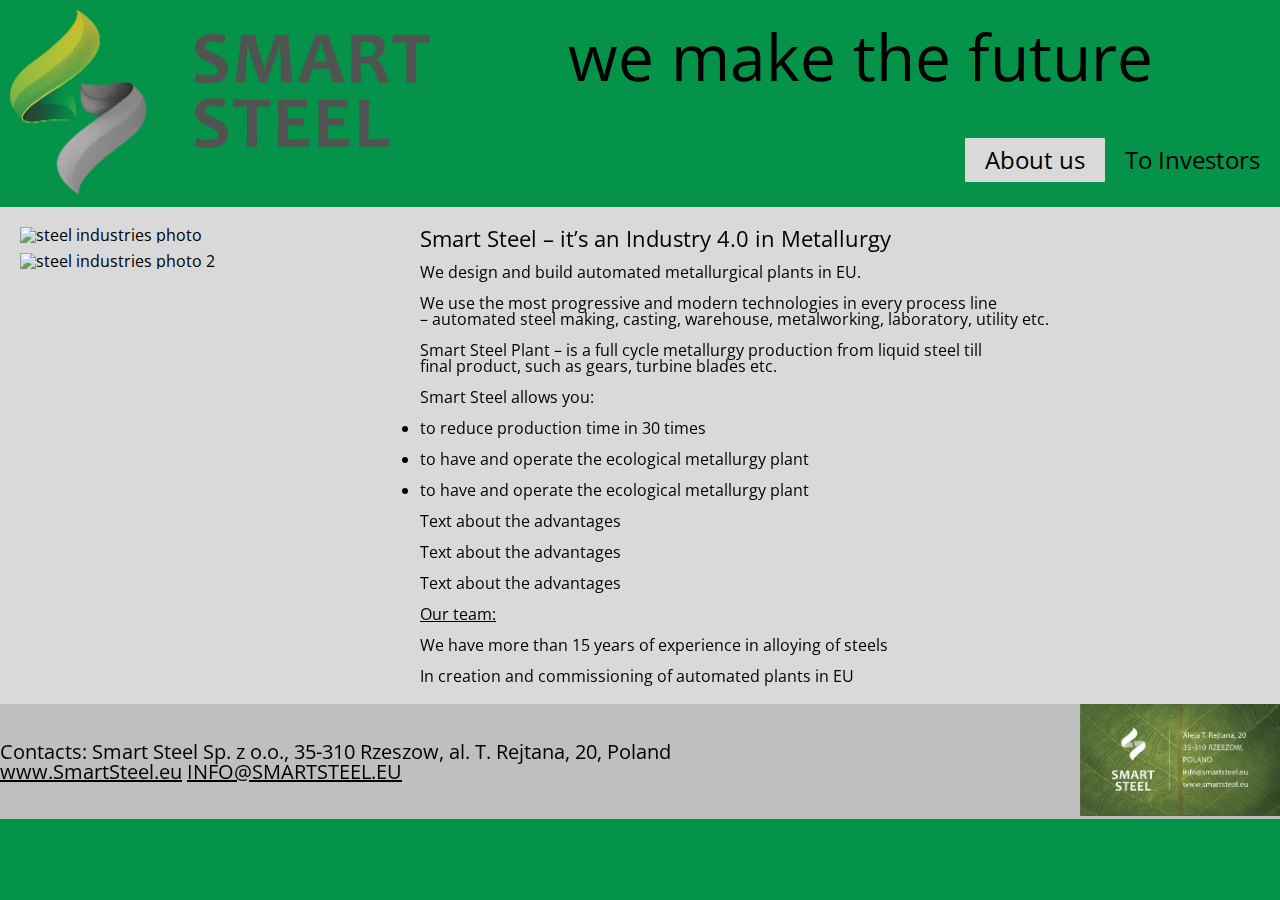
==== public/index.html @ 74459107 "change few sections" ====
<!DOCTYPE html>
<html lang="en">
    <head>
        <meta charset=utf-8>
        <title>Smart Steel Website</title>
        <meta name="viewport" content="width=device-width, initial-scale=1">
        <link rel="stylesheet" type="text/css" href="./reset.css">
        <link rel="stylesheet" type="text/css" href="./style.css">
        <link href="https://fonts.googleapis.com/css?family=Open+Sans" rel="stylesheet">
    </head>
    <body>
        <header>
            <a href="http://www.SmartSteel.eu" class="logo"><img src="./img/logo.png" alt="Smart Steel Logo" width="420px"></a>
            <div class="navWrapHor">
                <h1>we make the future</h1>
                <div class="navWrapVer">
                    <p class="activeTab">About us</p>
                    <a href="./investors.html" class="linkTab">To Investors</a>    
                </div>
            </div>
        </header>
        <main>
            <div class="leftSide">
                <img src="./img/steel1.jpg" alt="steel industries photo" width="360" class="sidePhoto">
                <img src="./img/steel2.jpg" alt="steel industries photo 2" width="360" class="sidePhoto">
                <iframe width="360" height="270" src="https://www.youtube.com/embed/9l7JqonyoKA?rel=0" frameborder="0" allowfullscreen></iframe>
            </div>
            <div class="rightSide">
                <h2>Smart Steel – it’s an Industry 4.0 in Metallurgy</h2>
                <p>We design and build automated metallurgical plants in EU.</p>
                <p>We use the most progressive and modern technologies in every process line <br>
                – automated steel making, casting, warehouse, metalworking, laboratory, 
                utility etc.</p>
                <p>Smart Steel Plant – is a full cycle metallurgy production from liquid steel till <br>
                final product, such as gears, turbine blades etc.</p>        
                <p>Smart Steel allows you:</p>
                <ul>
                    <li>to reduce production time in 30 times
                    <li>to have and operate the ecological metallurgy plant
                    <li>to have and operate the ecological metallurgy plant
                </ul>
                <p>Text about the advantages</p>
                <p>Text about the advantages</p>
                <p>Text about the advantages</p>
                <p><span class="underlineText">Our team:</span></p>
                <p>We have more than 15 years of experience in alloying of steels</p>
                <p>In creation and commissioning of automated plants in EU</p>
            </div>
        </main>
        <footer>
            <div>
                <address>
                Contacts: Smart Steel Sp. z o.o., 35-310 Rzeszow, al. T. Rejtana, 20, Poland
                </address>             
                <a href="http://www.SmartSteel.eu">www.SmartSteel.eu</a>  
                <a href="mailto:INFO@SMARTSTEEL.EU">INFO@SMARTSTEEL.EU</a>
            </div>
            <div>
                <img src="./img/greenCutaway.jpg" alt="Our cutaway" width="200px">
            </div>
        </footer>
    </body>
</html>
---- public/style.css ----
:root{
    font-family: 'Open Sans', sans-serif;
    background: rgb(5, 147, 74);
}

header, main, footer{
    max-width: 1280px;
    min-width: 320px;
    margin: 0 auto;
}

header{
    display: flex;
    justify-content: space-around;
    margin: 30, auto, 20;
    background-image: url("./img/navbg.jpg");
    background-repeat: repeat;
    flex-wrap: wrap;
}

main{
    background: rgb(217, 217, 217);
    display: flex;
    flex-flow: row wrap-reverse;
}

footer{
    background: rgb(191, 191, 191);
    display: flex;
    flex-direction: row;
    justify-content: space-between;
    font-size: 20px;
    align-items: center;
}



.leftSide{
    padding: 20px;
    display: flex;
    flex-direction: column;
    margin: 0 auto;
}

.leftSideInv, .rightSideInv{
    padding: 20px;
    display: flex;
    flex-flow: column wrap;
    max-width: 640px;
}

.rightSide{
    padding: 20px;
    display: flex;
    flex-flow: column wrap;
    align-content: flex-start;
    flex-grow: 2;
}

.sidePhoto{
    margin-bottom: 10px;
}

h1{
    font-size: 4em;
}

.navWrapVer{
    display: flex;
    flex-direction: row;
    align-self: flex-end;
    justify-content: flex-end;
}

.navWrapHor{
    display: flex;
    flex-grow: 3;
    flex-direction: column;
    align-items: center;
    justify-content: space-around;  
    min-width: 320px;
}

.activeTab{
    padding: 10px 20px;
    background: rgb(217, 217, 217);
    border-radius: 1px;
    font-size: 24px;
}

a{
    color: black;
}

.linkTab{
    padding: 10px 20px;
    font-size: 24px;
    color: black;
    text-decoration: none;
}

.linkTab:hover{
    text-decoration: underline;
}

.logo{
    margin: 10px;
}

.underlineText{
    text-decoration: underline;
}

h1{
    text-align: center;
}

h2{
    font-size: 22px;
}

main p{
    font-size: 16px;
    margin-top: 15px;
}

ul li{
    margin-top: 15px;
}

.mainInv{
    background: url("./img/mainInvBackground.jpg") no-repeat;
    background-size: cover;
    min-height: 600px;
}
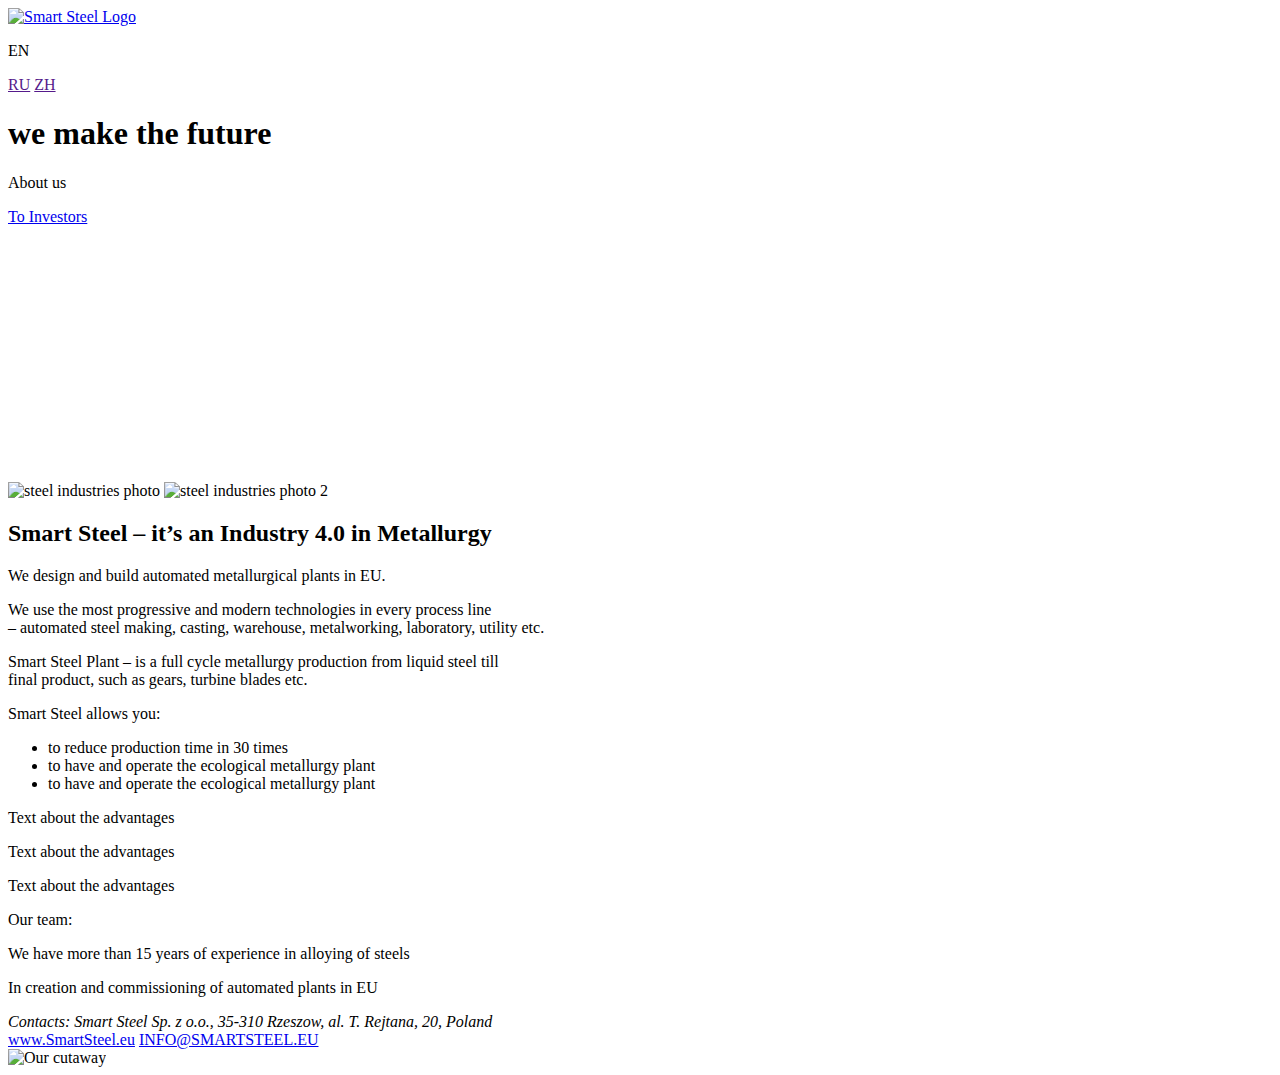
==== commit a16fe291: "add lang panel" ====
--- a/public/index.html
+++ b/public/index.html
@@ -4,14 +4,18 @@
         <meta charset=utf-8>
         <title>Smart Steel Website</title>
         <meta name="viewport" content="width=device-width, initial-scale=1">
-        <link rel="stylesheet" type="text/css" href="./reset.css">
-        <link rel="stylesheet" type="text/css" href="./style.css">
+        <link rel="stylesheet" type="text/css" href="/style.css">
         <link href="https://fonts.googleapis.com/css?family=Open+Sans" rel="stylesheet">
     </head>
     <body>
         <header>
-            <a href="http://www.SmartSteel.eu" class="logo"><img src="./img/logo.png" alt="Smart Steel Logo" width="420px"></a>
+            <a href="http://www.SmartSteel.eu"><img src="/img/logo-320w.png" srcset="/img/logo-800w.png 450w","/img/logo-320w.png 320w" alt="Smart Steel Logo" class="logo"></a>
             <div class="navWrapHor">
+                <div class="langPanel">
+                    <p class="activeTab">EN</p>
+                    <a href="" class="linkTab">RU</a>
+                    <a href="" class="linkTab">ZH</a>
+                </div>
                 <h1>we make the future</h1>
                 <div class="navWrapVer">
                     <p class="activeTab">About us</p>
@@ -21,8 +25,8 @@
         </header>
         <main>
             <div class="leftSide">
-                <img src="./img/steel1.jpg" alt="steel industries photo" width="360" class="sidePhoto">
-                <img src="./img/steel2.jpg" alt="steel industries photo 2" width="360" class="sidePhoto">
+                <img src="/img/steel1.jpg" alt="steel industries photo" class="sidePhoto">
+                <img src="/img/steel2.jpg" alt="steel industries photo 2" class="sidePhoto">
                 <iframe width="360" height="270" src="https://www.youtube.com/embed/9l7JqonyoKA?rel=0" frameborder="0" allowfullscreen></iframe>
             </div>
             <div class="rightSide">
@@ -48,16 +52,14 @@
             </div>
         </main>
         <footer>
-            <div>
+            <div class="footerContacts">
                 <address>
                 Contacts: Smart Steel Sp. z o.o., 35-310 Rzeszow, al. T. Rejtana, 20, Poland
                 </address>             
                 <a href="http://www.SmartSteel.eu">www.SmartSteel.eu</a>  
                 <a href="mailto:INFO@SMARTSTEEL.EU">INFO@SMARTSTEEL.EU</a>
-            </div>
-            <div>
-                <img src="./img/greenCutaway.jpg" alt="Our cutaway" width="200px">
-            </div>
+            </div>      
+            <img src="/img/greenCutaway.jpg" alt="Our cutaway" width="200px" class="cutaway">  
         </footer>
     </body>
 </html>
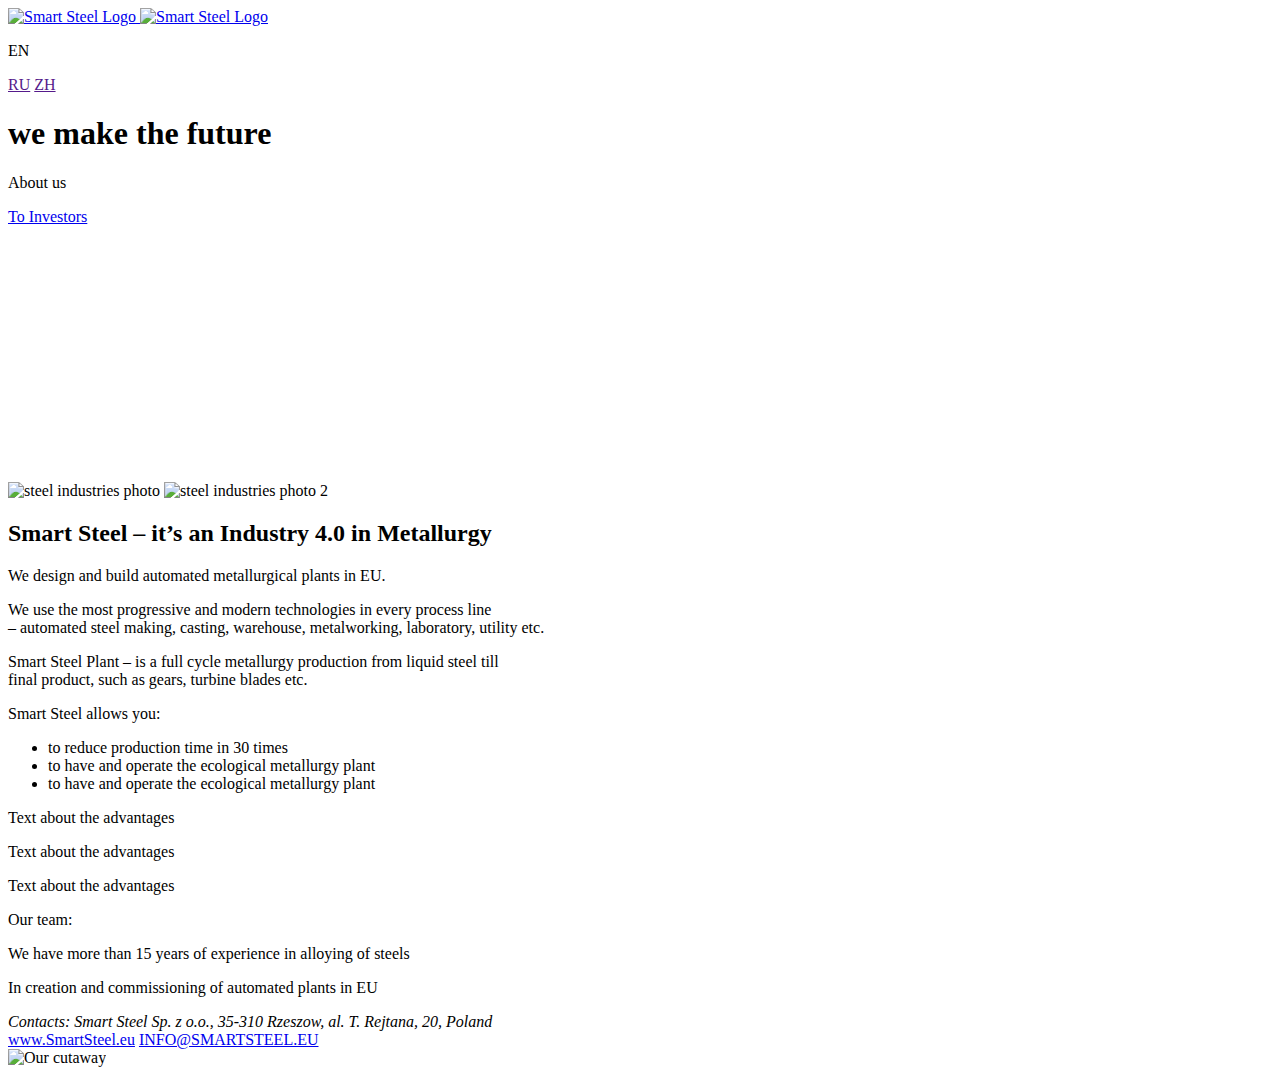
==== commit 3d9522de: "logo fix" ====
--- a/public/index.html
+++ b/public/index.html
@@ -9,7 +9,10 @@
     </head>
     <body>
         <header>
-            <a href="http://www.SmartSteel.eu"><img src="/img/logo-320w.png" srcset="/img/logo-800w.png 450w","/img/logo-320w.png 320w" alt="Smart Steel Logo" class="logo"></a>
+            <a href="http://www.SmartSteel.eu">
+                <img src="/img/logo-320w.png" alt="Smart Steel Logo" class="logo320w">
+                <img src="/img/logo-800w.png" alt="Smart Steel Logo" class="logo800w">
+            </a>
             <div class="navWrapHor">
                 <div class="langPanel">
                     <p class="activeTab">EN</p>
@@ -47,6 +50,11 @@
                 <p>Text about the advantages</p>
                 <p>Text about the advantages</p>
                 <p><span class="underlineText">Our team:</span></p>
+                <div>
+                    <div>
+                        
+                    </div>
+                </div>
                 <p>We have more than 15 years of experience in alloying of steels</p>
                 <p>In creation and commissioning of automated plants in EU</p>
             </div>
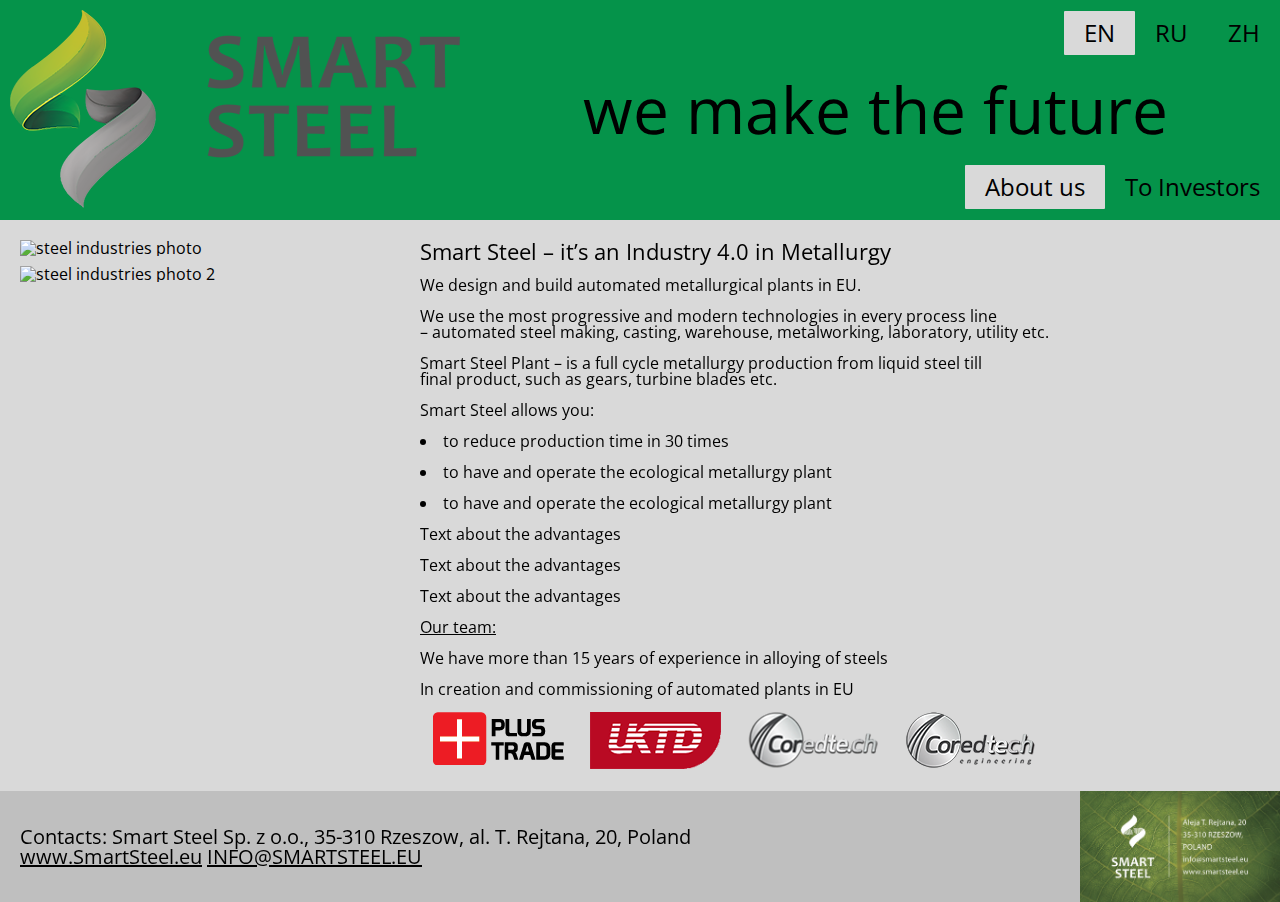
==== commit 112a8db4: "add lang pages" ====
--- a/public/index.html
+++ b/public/index.html
@@ -4,35 +4,43 @@
         <meta charset=utf-8>
         <title>Smart Steel Website</title>
         <meta name="viewport" content="width=device-width, initial-scale=1">
-        <link rel="stylesheet" type="text/css" href="/style.css">
+        <link rel="stylesheet" type="text/css" href="./style.css">
         <link href="https://fonts.googleapis.com/css?family=Open+Sans" rel="stylesheet">
     </head>
     <body>
         <header>
-            <a href="http://www.SmartSteel.eu">
-                <img src="/img/logo-320w.png" alt="Smart Steel Logo" class="logo320w">
-                <img src="/img/logo-800w.png" alt="Smart Steel Logo" class="logo800w">
+            <a href="./index.html">
+                <img src="./img/logo-320w.png" alt="Smart Steel Logo" class="logo320w">
+                <img src="./img/logo-800w.png" alt="Smart Steel Logo" class="logo800w">
             </a>
             <div class="navWrapHor">
                 <div class="langPanel">
                     <p class="activeTab">EN</p>
-                    <a href="" class="linkTab">RU</a>
-                    <a href="" class="linkTab">ZH</a>
+                    <a href="./ru/indexRU.html" class="linkTab">RU</a>
+                    <a href="./zh/indexZH.html" class="linkTab">ZH</a>
                 </div>
+
+                <!--текст заголовка-->
                 <h1>we make the future</h1>
                 <div class="navWrapVer">
+
+                    <!--текст активной вкладки-->
                     <p class="activeTab">About us</p>
+
+                    <!--тест ссылки на вкладку для инвесторов-->
                     <a href="./investors.html" class="linkTab">To Investors</a>    
                 </div>
             </div>
         </header>
         <main>
             <div class="leftSide">
-                <img src="/img/steel1.jpg" alt="steel industries photo" class="sidePhoto">
-                <img src="/img/steel2.jpg" alt="steel industries photo 2" class="sidePhoto">
-                <iframe width="360" height="270" src="https://www.youtube.com/embed/9l7JqonyoKA?rel=0" frameborder="0" allowfullscreen></iframe>
+                <img src="./img/steel1.jpg" alt="steel industries photo" class="sidePhoto">
+                <img src="./img/steel2.jpg" alt="steel industries photo 2" class="sidePhoto">
+                <iframe src="https://www.youtube.com/embed/9l7JqonyoKA?rel=0" frameborder="0" allowfullscreen></iframe>
             </div>
             <div class="rightSide">
+
+                <!--основная часть-->
                 <h2>Smart Steel – it’s an Industry 4.0 in Metallurgy</h2>
                 <p>We design and build automated metallurgical plants in EU.</p>
                 <p>We use the most progressive and modern technologies in every process line <br>
@@ -49,25 +57,32 @@
                 <p>Text about the advantages</p>
                 <p>Text about the advantages</p>
                 <p>Text about the advantages</p>
-                <p><span class="underlineText">Our team:</span></p>
                 <div>
-                    <div>
-                        
+                    <div class="ourTeam">
+                        <p><span class="underlineText">Our team:</span></p>
+                        <p>We have more than 15 years of experience in alloying of steels</p>
+                        <p>In creation and commissioning of automated plants in EU</p>
+                    </div>
+                    <div class="partnersLogo">
+                        <a href="www.plus-trade.ch"><img src="./img/pt.png" alt="Plus Trade Website link"></a>
+                        <a href="www.uktd.com.ua"><img src="./img/ukdt.png" alt="UKTD Website link"></a>
+                        <a href="www.coredtech.com"><img src="./img/ct.png" alt="Cored Tech Website link"></a>
+                        <a href="www.coredtechengineering.lu"><img src="./img/cte.png" alt="Cored Tech Engineering Website link"></a>
                     </div>
                 </div>
-                <p>We have more than 15 years of experience in alloying of steels</p>
-                <p>In creation and commissioning of automated plants in EU</p>
+                
             </div>
         </main>
         <footer>
             <div class="footerContacts">
+                <!--нижняя часть-->
                 <address>
                 Contacts: Smart Steel Sp. z o.o., 35-310 Rzeszow, al. T. Rejtana, 20, Poland
                 </address>             
                 <a href="http://www.SmartSteel.eu">www.SmartSteel.eu</a>  
                 <a href="mailto:INFO@SMARTSTEEL.EU">INFO@SMARTSTEEL.EU</a>
             </div>      
-            <img src="/img/greenCutaway.jpg" alt="Our cutaway" width="200px" class="cutaway">  
+            <img src="./img/greenCutaway.jpg" alt="Our cutaway" class="cutaway">  
         </footer>
     </body>
 </html>
--- a/public/style.css
+++ b/public/style.css
@@ -0,0 +1,315 @@
+html, body, div, span, applet, object, iframe,
+h1, h2, h3, h4, h5, h6, p, blockquote, pre,
+a, abbr, acronym, address, big, cite, code,
+del, dfn, em, img, ins, kbd, q, s, samp,
+small, strike, strong, sub, sup, tt, var,
+b, u, i, center,
+dl, dt, dd, ol, ul, li,
+fieldset, form, label, legend,
+table, caption, tbody, tfoot, thead, tr, th, td,
+article, aside, canvas, details, embed, 
+figure, figcaption, footer, header, hgroup, 
+menu, nav, output, ruby, section, summary,
+time, mark, audio, video {
+	margin: 0;
+	padding: 0;
+	border: 0;
+	font-size: 100%;
+	font: inherit;
+	vertical-align: baseline;
+}
+/* HTML5 display-role reset for older browsers */
+article, aside, details, figcaption, figure, 
+footer, header, hgroup, menu, nav, section {
+	display: block;
+}
+body {
+	line-height: 1;
+}
+blockquote, q {
+	quotes: none;
+}
+blockquote:before, blockquote:after,
+q:before, q:after {
+	content: '';
+	content: none;
+}
+table {
+	border-collapse: collapse;
+	border-spacing: 0;
+}
+
+:root{
+    font-family: 'Open Sans', sans-serif;
+    background: rgb(5, 147, 74);
+}
+
+:root a{
+	color: black;
+}
+
+:root ul li{
+	margin-top: 15px;
+}
+
+:root li{
+	list-style-position: inside;
+}
+
+header, main, footer{
+    max-width: 1280px;
+    min-width: 320px;
+    margin: 0 auto;
+}
+
+header{
+    display: -webkit-box;
+    display: -ms-flexbox;
+    display: flex;
+    -ms-flex-pack: distribute;
+        justify-content: space-around;
+    margin: 30, auto, 20;
+    background-image: url("./img/navbg.jpg");
+    background-repeat: repeat;
+    -ms-flex-wrap: wrap;
+        flex-wrap: wrap;
+}
+
+header .logo800w{
+	margin: 10px;
+	width: 450px;
+}
+
+header .logo320w{
+	display: none;
+}
+
+@media only screen and (max-width: 450px){
+	header .logo800w{
+		display: none;
+	}
+	header .logo320w{
+		display: initial;
+	}
+}
+
+header .navWrapVer{
+	display: -webkit-box;
+	display: -ms-flexbox;
+	display: flex;
+	-webkit-box-orient: horizontal;
+	-webkit-box-direction: normal;
+	    -ms-flex-direction: row;
+	        flex-direction: row;
+	-ms-flex-item-align: end;
+	    align-self: flex-end;
+	-webkit-box-pack: end;
+	    -ms-flex-pack: end;
+	        justify-content: flex-end;
+}
+
+header .navWrapVer .activeTab{
+	padding: 10px 20px;
+	background: rgb(217, 217, 217);
+	border-radius: 1px;
+	font-size: 24px;
+}
+
+header .navWrapVer .linkTab{
+	padding: 10px 20px;
+	font-size: 24px;
+	color: black;
+	text-decoration: none;
+}
+
+header .navWrapVer .linkTab:hover{
+	text-decoration: underline;
+}
+
+header .navWrapHor{
+	display: -webkit-box;
+	display: -ms-flexbox;
+	display: flex;
+	-webkit-box-flex: 3;
+	    -ms-flex-positive: 3;
+	        flex-grow: 3;
+	-webkit-box-orient: vertical;
+	-webkit-box-direction: normal;
+	    -ms-flex-direction: column;
+	        flex-direction: column;
+	-webkit-box-align: center;
+	    -ms-flex-align: center;
+	        align-items: center;
+	-ms-flex-pack: distribute;
+	    justify-content: space-around;
+	min-width: 320px;
+}
+
+header .navWrapHor .langPanel{
+	display: -webkit-box;
+	display: -ms-flexbox;
+	display: flex;
+	-webkit-box-pack: end;
+	    -ms-flex-pack: end;
+	        justify-content: flex-end;
+	-ms-flex-item-align: end;
+	    align-self: flex-end;
+}
+
+header .navWrapHor .langPanel .activeTab{
+	padding: 10px 20px;
+	background: rgb(217, 217, 217);
+	border-radius: 1px;
+	font-size: 24px;
+}
+
+header .navWrapHor .langPanel .linkTab{
+	padding: 10px 20px;
+	font-size: 24px;
+	color: black;
+	text-decoration: none;
+}
+
+header .navWrapHor .langPanel .linkTab:hover{
+	text-decoration: underline;
+}
+
+header .navWrapHor h1{
+	font-size: 4em;
+	text-align: center;
+}
+
+main{
+    background: rgb(217, 217, 217);
+    display: -webkit-box;
+    display: -ms-flexbox;
+    display: flex;
+    -webkit-box-orient: horizontal;
+    -webkit-box-direction: normal;
+        -ms-flex-flow: row wrap-reverse;
+            flex-flow: row wrap-reverse;
+}
+
+main p{
+	font-size: 16px;
+	margin-top: 15px;
+}
+
+main .leftSide{
+	padding: 20px;
+	display: -webkit-box;
+	display: -ms-flexbox;
+	display: flex;
+	-webkit-box-orient: vertical;
+	-webkit-box-direction: normal;
+	    -ms-flex-direction: column;
+	        flex-direction: column;
+	margin: 0 auto;
+}
+
+main .leftSide img{
+	margin-bottom: 10px;
+	width: 360px;
+}
+
+main .leftSide iframe{
+	width: 360px;
+	height: 270px;
+}
+
+main .rightSide{
+	padding: 20px;
+	display: -webkit-box;
+	display: -ms-flexbox;
+	display: flex;
+	-webkit-box-orient: vertical;
+	-webkit-box-direction: normal;
+	    -ms-flex-flow: column wrap;
+	        flex-flow: column wrap;
+	-ms-flex-line-pack: start;
+	    align-content: flex-start;
+	-webkit-box-flex: 2;
+	    -ms-flex-positive: 2;
+	        flex-grow: 2;
+	max-width: 853px;
+}
+
+main .rightSide h2{
+	font-size: 22px;
+}
+
+main .rightSide .underlineText{
+	text-decoration: underline;
+}
+
+main .rightSide .partnersLogo {
+	margin-top: 15px;
+	display: -webkit-box;
+	display: -ms-flexbox;
+	display: flex;
+	-webkit-box-orient: horizontal;
+	-webkit-box-direction: normal;
+	    -ms-flex-direction: row;
+	        flex-direction: row;
+	-ms-flex-pack: distribute;
+	    justify-content: space-around;
+	-ms-flex-wrap: wrap;
+	    flex-wrap: wrap;
+}
+
+.mainInv{
+        background: url("./img/mainInvBackground.jpg") no-repeat;
+        background-size: cover;
+        min-height: 600px;
+    }
+
+.mainInv .rightSideInv, .mainInv .leftSideInv{
+	padding: 20px;
+	display: -webkit-box;
+	display: -ms-flexbox;
+	display: flex;
+	-webkit-box-orient: vertical;
+	-webkit-box-direction: normal;
+	    -ms-flex-flow: column wrap;
+	        flex-flow: column wrap;
+	max-width: 640px;
+}
+
+footer{
+    background: rgb(191, 191, 191);
+    display: -webkit-box;
+    display: -ms-flexbox;
+    display: flex;
+    -webkit-box-orient: horizontal;
+    -webkit-box-direction: normal;
+        -ms-flex-direction: row;
+            flex-direction: row;
+    -webkit-box-pack: justify;
+        -ms-flex-pack: justify;
+            justify-content: space-between;
+    font-size: 20px;
+    -webkit-box-align: center;
+        -ms-flex-align: center;
+            align-items: center;
+}
+
+footer .footerContacts{
+	padding-left: 20px;
+}
+
+footer .cutaway{
+	width:200px;
+}
+
+@media only screen and (max-width: 650px){
+        footer{
+            -webkit-box-orient: vertical;
+            -webkit-box-direction: reverse;
+                -ms-flex-direction: column-reverse;
+                    flex-direction: column-reverse;
+            padding: 20px 0;
+        }
+        footer .cutaway{
+		width: 320px;
+	}
+    }
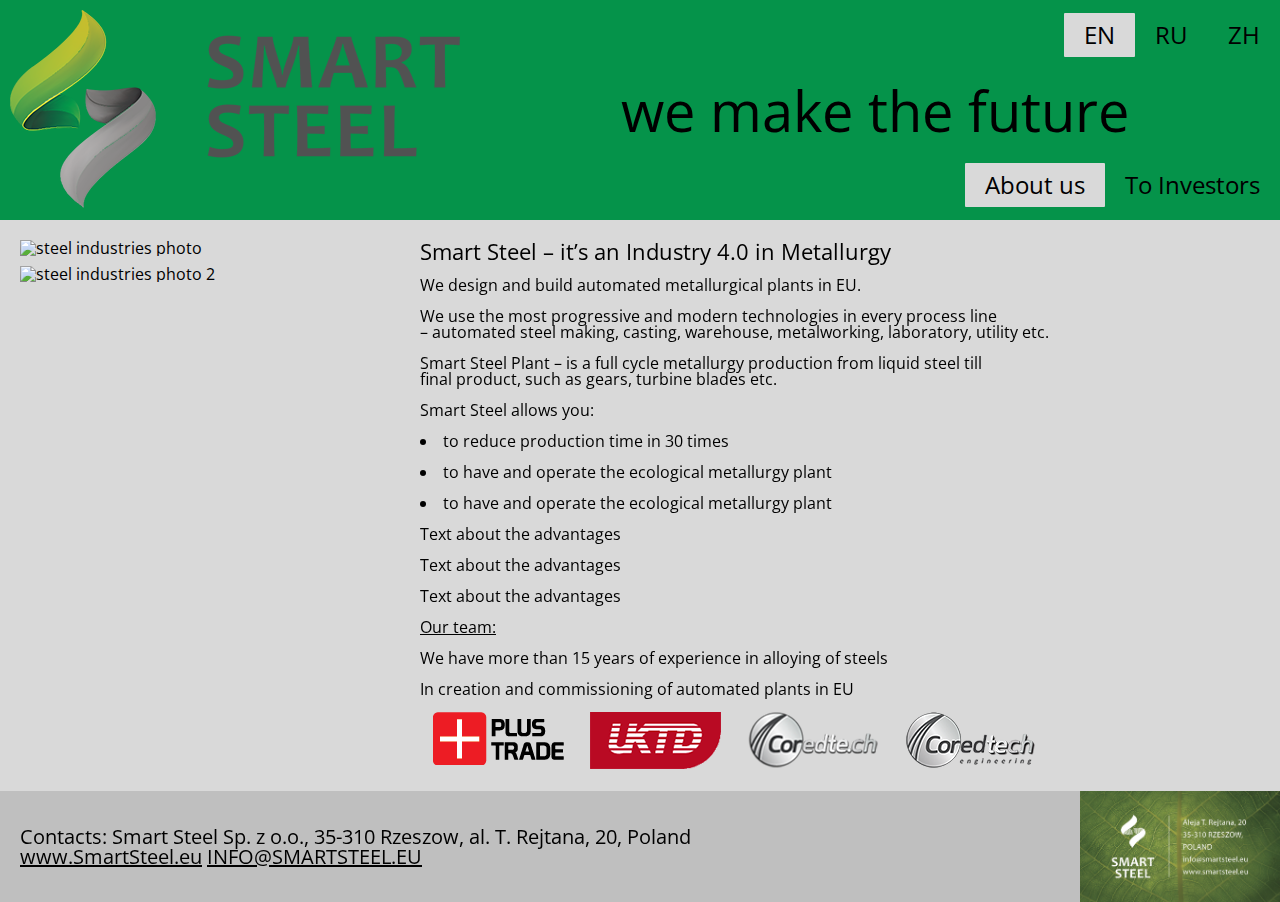
==== commit 7fe81930: "change EN and CH html files name" ====
--- a/public/index.html
+++ b/public/index.html
@@ -16,8 +16,8 @@
             <div class="navWrapHor">
                 <div class="langPanel">
                     <p class="activeTab">EN</p>
-                    <a href="./ru/indexRU.html" class="linkTab">RU</a>
-                    <a href="./zh/indexZH.html" class="linkTab">ZH</a>
+                    <a href="./ru/index.html" class="linkTab">RU</a>
+                    <a href="./zh/index.html" class="linkTab">ZH</a>
                 </div>
 
                 <!--текст заголовка-->
--- a/public/style.css
+++ b/public/style.css
@@ -175,7 +175,7 @@
 }
 
 header .navWrapHor h1{
-	font-size: 4em;
+	font-size: 56px;
 	text-align: center;
 }
 
@@ -215,6 +215,16 @@
 main .leftSide iframe{
 	width: 360px;
 	height: 270px;
+}
+
+@media only screen and (max-width: 400px){
+	main .leftSide img{
+		width: 280px;
+	}
+	main .leftSide iframe{
+		width: 280px;
+		height: 210px;
+	}
 }
 
 main .rightSide{
